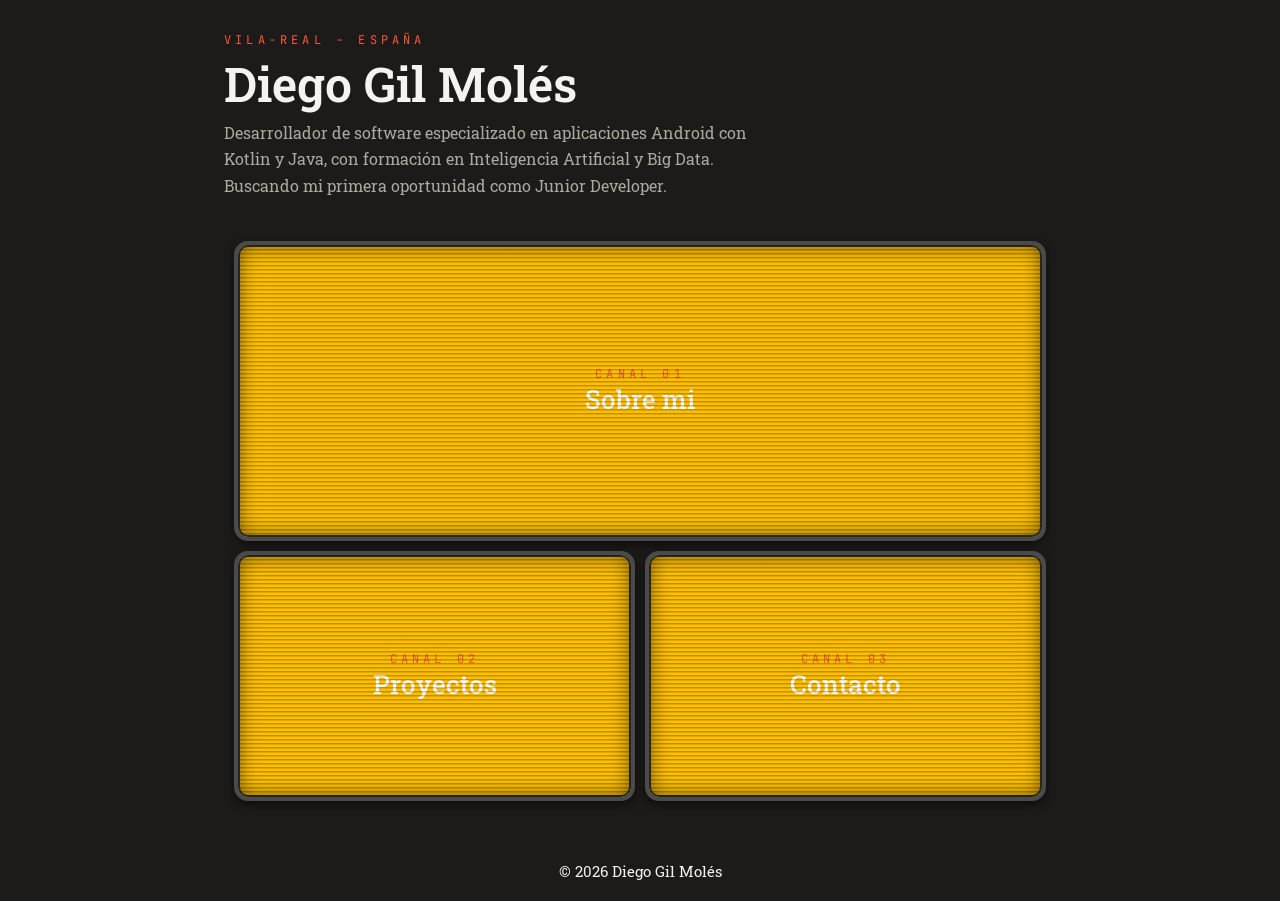
==== index.html @ fcc7936d "Initial Commit" ====
<!DOCTYPE html>
<html lang="es">

<head>
    <meta charset="UTF-8">
    <meta name="viewport" content="width=device-width, initial-scale=1.0">
    <title>Diego Gil Molés — Desarrollador Android &amp; Backend</title>
    <meta name="description"
        content="Portfolio de Diego Gil Molés, desarrollador de software de Vila-real especializado en Android con Kotlin, Java, IA y Big Data." />
    <link rel="stylesheet" href="style.css">
    <link rel="preconnect" href="https://fonts.googleapis.com">
    <link rel="preconnect" href="https://fonts.gstatic.com" crossorigin>
    <link
        href="https://fonts.googleapis.com/css2?family=JetBrains+Mono:wght@600&family=Roboto+Slab:wght@700&display=swap"
        rel="stylesheet">
</head>

<body>
    <div class="page">
        <!-- Header -->
        <header class="site-header">
            <div class="header-text">
                <p class="location">Vila-real - España</p>
                <h1>Diego Gil Molés</h1>
                <p class="subtitle">
                    Desarrollador de software especializado en aplicaciones Android con Kotlin y Java, con formación en Inteligencia Artificial y Big Data.
                    Buscando mi primera oportunidad como Junior Developer.
                </p>
            </div>
        </header>

        <!-- Main content -->
        <main class="content">
            <a href="about.html" class="btn btn-primary">
                <p class="location">Canal 01</p>
                <span class="btn-title">Sobre mi</span>
            </a>

            <div class="btn-row">
                <a href="#projects" class="btn">
                    <p class="location">Canal 02</p>
                    <span class="btn-title">Proyectos</span>
                </a>
                <a href="#contact" class="btn">
                    <p class="location">Canal 03</p>
                    <span class="btn-title">Contacto</span>
                </a>
            </div>

            <!-- Placeholder sections so the links have somewhere to go -->
            <section id="about" class="page-section"></section>
            <section id="projects" class="page-section"></section>
            <section id="contact" class="page-section"></section>
        </main>

        <!-- Footer -->
        <footer class="footer">
            © <span id="year"></span> Diego Gil Molés
        </footer>

    </div>

    <script src="script.js"></script>
</body>

</html>
---- style.css ----
:root {
  --color-carbon-black: #1C1B19;
  --color-red-tomato: #F95738;
  --color-amber-gold: #FFBF00;
  --color-bright-amber: #FFCF00;
  --color-sage-green: #88AB75;
  --color-pacific-cyan: #2D93AD;

  --radius: 14px;
  --font-display: "Roboto Slab", system-ui, sans-serif;
  --font-mono: "JetBrains Mono", ui-monospace, monospace;
  /*
  --font-display: "Archivo", system-ui, sans-serif;
  --font-mono: "Space Mono", ui-monospace, monospace;
  */
}

* {
  box-sizing: border-box;
  margin: 0;
  padding: 0;
}

html,
body {
  height: 100%;
}

body {
  background-color: var(--color-carbon-black);
  font-family: var(--font-display);
  color: var(--color-text-dark);
  -webkit-font-smoothing: antialiased;
}

.page {
  width: 65%;
  max-width: 1400px;
  margin: 0 auto;
  min-height: 100vh;
  display: flex;
  flex-direction: column;
}

/* Top bar */
.top-bar {
  height: 20px;
}

/* Header */
.site-header {
  display: flex;
  align-items: left;
  gap: 28px;
  background-color: var(--color-carbon-black);
  padding: 32px 0;
}

.header-text {
  flex: 1;
}

.header-text h1 {
  font-family: var(--font-display);
  font-weight: 700;
  font-size: clamp(2.25rem, 5vw, 3rem);
  color: #f5f3ef;
  line-height: 1;
  font-weight: 600;
  margin: 12px 0px 12px;
}

.subtitle {
    font-size: 1rem;
    line-height: 1.65;
    color: rgba(236, 229, 216, 0.7);
    max-width: 60ch;
}

.location {
  font-family: var(--font-mono);
  font-size: 12px;
  letter-spacing: 0.35em;
  text-transform: uppercase;
  color: var(--color-red-tomato);
  margin: 0px;
}

/* Content */
.content {
  background-color: var(--color-carbon-black);
  padding: 10px;
  display: flex;
  flex-direction: column;
  gap: 10px;
  flex: 1;
}

.content h2 h3{
  font-family: var(--font-mono);
}

.text-content {
    font-size: 1rem;
    line-height: 1.65;
    color: rgba(236, 229, 216, 0.7);
}

.skills-group {
  display: flex;
  flex-direction: column;
  gap: 10px;
  margin-bottom: 6px;
}

.skills-group-label {
  font-family: var(--font-mono);
  font-size: 11px;
  letter-spacing: 0.3em;
  text-transform: uppercase;
  color: var(--accent);
}

.chip-row {
  display: flex;
  flex-wrap: wrap;
  gap: 8px;
}

.chip {
  display: inline-flex;
  align-items: center;
  gap: 8px;
  padding: 6px 14px;
  border-radius: 999px;
  border: 1px solid var(--accent);
  background: rgba(245, 243, 239, 0.04);
  font-size: 0.85rem;
  color: #f5f3ef;
}

.chip-level {
  display: inline-block;
  width: 6px;
  height: 6px;
  border-radius: 50%;
  margin-right: 18px; /* reserva espacio para los dos puntos "fantasma" del box-shadow */
  background: rgba(245, 243, 239, 0.2);
}

.chip-level-1 {
  background: var(--accent);
  box-shadow: 9px 0 0 rgba(245, 243, 239, 0.2), 18px 0 0 rgba(245, 243, 239, 0.2);
}
.chip-level-2 {
  background: var(--accent);
  box-shadow: 9px 0 0 var(--accent), 18px 0 0 rgba(245, 243, 239, 0.2);
}
.chip-level-3 {
  background: var(--accent);
  box-shadow: 9px 0 0 var(--accent), 18px 0 0 var(--accent);
}

.chip-level span {
  width: 6px;
  height: 6px;
  border-radius: 50%;
  background: rgba(245, 243, 239, 0.2);
}

.chip-level-1 span:nth-child(1),
.chip-level-2 span:nth-child(-n+2),
.chip-level-3 span:nth-child(-n+3) {
  background: var(--accent);
}

/* Category accents */
.skills-group--lang     { --accent: var(--color-pacific-cyan); }
.skills-group--android  { --accent: var(--color-amber-gold); }
.skills-group--data     { --accent: var(--color-sage-green); }
.skills-group--tools    { --accent: var(--color-red-tomato); }

.btn {
  display: flex;
  flex-direction: column;
  align-items: center;
  justify-content: center;
  background-color: var(--color-amber-gold);
  border-radius: var(--radius);
  min-height: 300px;
  text-decoration: none;
  color: white;
  text-align: center;
  padding: 10px;
  transition: background-color 0.15s ease, transform 0.15s ease;

  /* CRT TV frame */
  position: relative;
  overflow: hidden;
  border: 4px solid #4a4a4a;
  box-shadow:
    inset 0 0 0 2px #2a2a2a,
    inset 0 0 20px rgba(0, 0, 0, 0.6),
    0 4px 10px rgba(0, 0, 0, 0.5);
}

/* Scanlines overlay on the "screen" area */
.btn::before{
  content: "";
  position: absolute;
  inset: 0;
  background: repeating-linear-gradient(
    to bottom,
    rgba(0, 0, 0, 0.25) 0px,
    rgba(0, 0, 0, 0.25) 1px,
    transparent 2px,
    transparent 4px
  );
  pointer-events: none;
  z-index: 2;
}

/* Subtle screen vignette/glow to sell the glass curvature */
.btn::after{
  content: "";
  position: absolute;
  inset: 0;
  background: radial-gradient(
    elipse at center,
    transparent 55%,
    rgba(0, 0, 0, 0.45) 100%
  );
  pointer-events: none;
  z-index: 3;
}

.btn:hover {
  background-color: var(--color-bright-amber);
}

.btn-row {
  display: flex;
  gap: 10px;
}

.btn-row .btn {
  flex: 1;
  min-height: 250px;
}

.btn-title {
  font-size: 1.6rem;
  font-weight: 500;
}

/* Footer */
.footer {
  background-color: var(--color-carbon-black);
  text-align: center;
  padding: 20px;
  font-size: 0.95rem;
  color: #f5f3ef;
}

/* Placeholder anchor sections */
.page-section {
  height: 0;
}

/* Flag backgrounds — built from the existing palette, no new colors */

.flag-spa {
  background: linear-gradient(
    to bottom,
    var(--color-red-tomato) 0%, var(--color-red-tomato) 25%,
    var(--color-amber-gold) 25%, var(--color-amber-gold) 75%,
    var(--color-red-tomato) 75%, var(--color-red-tomato) 100%
  );
}

.flag-cat {
  /* Senyera: 9 alternating stripes, yellow on the outside */
  background: linear-gradient(
    to bottom,
    var(--color-amber-gold) 0%, var(--color-amber-gold) 11.11%,
    var(--color-red-tomato) 11.11%, var(--color-red-tomato) 22.22%,
    var(--color-amber-gold) 22.22%, var(--color-amber-gold) 33.33%,
    var(--color-red-tomato) 33.33%, var(--color-red-tomato) 44.44%,
    var(--color-amber-gold) 44.44%, var(--color-amber-gold) 55.55%,
    var(--color-red-tomato) 55.55%, var(--color-red-tomato) 66.66%,
    var(--color-amber-gold) 66.66%, var(--color-amber-gold) 77.77%,
    var(--color-red-tomato) 77.77%, var(--color-red-tomato) 88.88%,
    var(--color-amber-gold) 88.88%, var(--color-amber-gold) 100%
  );
}

.flag-gb {
  /* Union Jack, abstracted with the site palette instead of navy */
  background-color: var(--color-pacific-cyan);
  background-image:
    /* Red straight cross — topmost */
    linear-gradient(to right, transparent 44%, var(--color-red-tomato) 44%, var(--color-red-tomato) 56%, transparent 56%),
    linear-gradient(to bottom, transparent 44%, var(--color-red-tomato) 44%, var(--color-red-tomato) 56%, transparent 56%),
    /* White fimbriation for the straight cross — wide, masks the diagonals near center */
    linear-gradient(to right, transparent 36%, #f5f3ef 36%, #f5f3ef 64%, transparent 64%),
    linear-gradient(to bottom, transparent 36%, #f5f3ef 36%, #f5f3ef 64%, transparent 64%),
    /* Diagonal red stripes — thin, full box, sit behind the straight cross */
    linear-gradient(to bottom right, transparent 47%, var(--color-red-tomato) 47%, var(--color-red-tomato) 53%, transparent 53%),
    linear-gradient(to bottom left, transparent 47%, var(--color-red-tomato) 47%, var(--color-red-tomato) 53%, transparent 53%),
    /* Diagonal white fimbriation — behind the diagonal red, above the field */
    linear-gradient(to bottom right, transparent 41%, #f5f3ef 41%, #f5f3ef 59%, transparent 59%),
    linear-gradient(to bottom left, transparent 41%, #f5f3ef 41%, #f5f3ef 59%, transparent 59%);
}

.flag-spa .btn-title,
.flag-cat .btn-title,
.flag-gb .btn-title,
.flag-spa .location,
.flag-cat .location,
.flag-gb .location {
  color: var(--color-carbon-black);
}

.flag-es:hover,
.flag-val:hover {
  background-color: transparent;
}
.flag-gb:hover {
  background-color: var(--color-pacific-cyan);
}

/* Responsive */
@media (max-width: 600px) {
  .site-header {
    flex-direction: column;
    align-items: flex-start;
  }

  .btn {
    border-width: 8px;
  }

  .btn-row {
    flex-direction: column;
  }

  .btn-row .btn {
    min-height: 160px;
  }
}
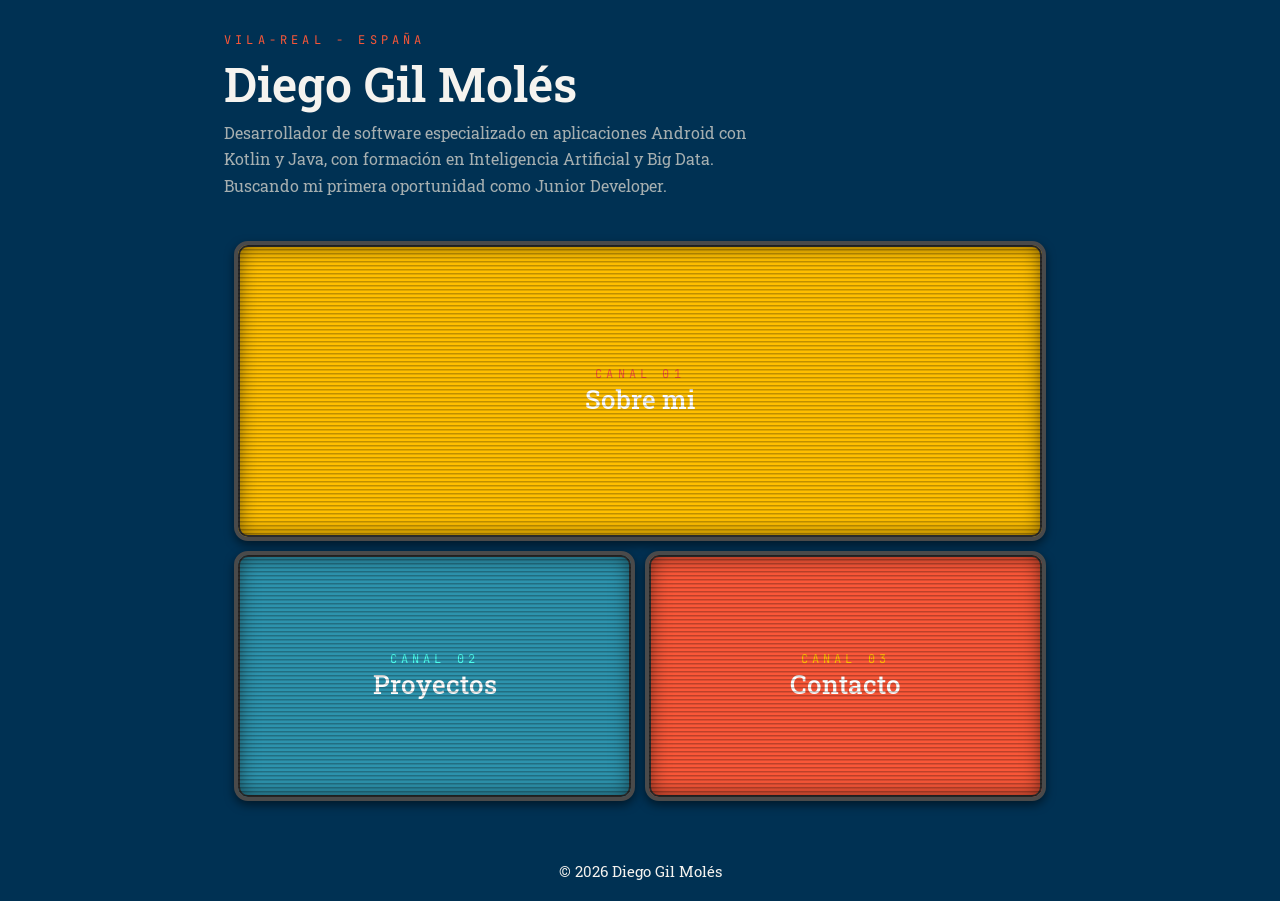
==== commit 21ed43e0: "3rd Commit (tvs with colours)" ====
--- a/index.html
+++ b/index.html
@@ -31,17 +31,17 @@
 
         <!-- Main content -->
         <main class="content">
-            <a href="about.html" class="btn btn-primary">
+            <a href="about.html" class="btn btn-primary btn-yellow">
                 <p class="location">Canal 01</p>
                 <span class="btn-title">Sobre mi</span>
             </a>
 
             <div class="btn-row">
-                <a href="#projects" class="btn">
+                <a href="#projects" class="btn btn-blue">
                     <p class="location">Canal 02</p>
                     <span class="btn-title">Proyectos</span>
                 </a>
-                <a href="#contact" class="btn">
+                <a href="#contact" class="btn btn-red">
                     <p class="location">Canal 03</p>
                     <span class="btn-title">Contacto</span>
                 </a>
--- a/style.css
+++ b/style.css
@@ -1,10 +1,14 @@
 :root {
   --color-carbon-black: #1C1B19;
   --color-red-tomato: #F95738;
+  --color-red-watermelon: #EF2D56;
   --color-amber-gold: #FFBF00;
   --color-bright-amber: #FFCF00;
   --color-sage-green: #88AB75;
   --color-pacific-cyan: #2D93AD;
+  --color-neon-ice: #4EFFEF;
+  --color-space-indigo: #003153;
+  --color-white: #FFFFFF;
 
   --radius: 14px;
   --font-display: "Roboto Slab", system-ui, sans-serif;
@@ -27,7 +31,7 @@
 }
 
 body {
-  background-color: var(--color-carbon-black);
+  background-color: var(--color-space-indigo);
   font-family: var(--font-display);
   color: var(--color-text-dark);
   -webkit-font-smoothing: antialiased;
@@ -52,7 +56,7 @@
   display: flex;
   align-items: left;
   gap: 28px;
-  background-color: var(--color-carbon-black);
+  background-color: var(--color-space-indigo);
   padding: 32px 0;
 }
 
@@ -82,13 +86,13 @@
   font-size: 12px;
   letter-spacing: 0.35em;
   text-transform: uppercase;
-  color: var(--color-red-tomato);
+  color: var(--btn-location, var(--color-red-tomato));
   margin: 0px;
 }
 
 /* Content */
 .content {
-  background-color: var(--color-carbon-black);
+  background-color: var(--color-space-indigo);
   padding: 10px;
   display: flex;
   flex-direction: column;
@@ -96,8 +100,18 @@
   flex: 1;
 }
 
-.content h2 h3{
+.content h2,
+.content h3 {
   font-family: var(--font-mono);
+}
+
+.content ul,
+.content li {
+  font-family: var(--font-mono);
+  font-size: 12px;
+  letter-spacing: 0.35em;
+  color: rgba(236, 229, 216, 0.7);
+  margin: 0px;
 }
 
 .text-content {
@@ -175,21 +189,21 @@
 }
 
 /* Category accents */
-.skills-group--lang     { --accent: var(--color-pacific-cyan); }
-.skills-group--android  { --accent: var(--color-amber-gold); }
-.skills-group--data     { --accent: var(--color-sage-green); }
-.skills-group--tools    { --accent: var(--color-red-tomato); }
+.skills-group--lang     { --accent: var(--color-amber-gold); }
+.skills-group--android  { --accent: var(--color-pacific-cyan); }
+.skills-group--data     { --accent: var(--color-red-tomato); }
+.skills-group--tools    { --accent: var(--color-sage-green); }
 
 .btn {
   display: flex;
   flex-direction: column;
   align-items: center;
   justify-content: center;
-  background-color: var(--color-amber-gold);
+  background-color: var(--btn-bg, var(--color-amber-gold));
   border-radius: var(--radius);
   min-height: 300px;
   text-decoration: none;
-  color: white;
+  color: var(--btn-text, white);
   text-align: center;
   padding: 10px;
   transition: background-color 0.15s ease, transform 0.15s ease;
@@ -225,22 +239,55 @@
   content: "";
   position: absolute;
   inset: 0;
-  background: radial-gradient(
-    elipse at center,
+  /*background: radial-gradient(
+    ellipse at center,
     transparent 55%,
     rgba(0, 0, 0, 0.45) 100%
-  );
+  );*/
   pointer-events: none;
   z-index: 3;
 }
 
 .btn:hover {
-  background-color: var(--color-bright-amber);
+  background-color: var(--btn-bg-hover, var(--color-bright-amber));
+}
+
+.btn-yellow {
+  --btn-bg: var(--color-amber-gold);
+  --btn-bg-hover: var(--color-bright-amber);
+  --btn-text: var(--color-white);
+  --btn-location: var(--color-red-tomato);
+}
+
+.btn-blue {
+  --btn-bg: var(--color-pacific-cyan);
+  --btn-bg-hover: var(--color-neon-ice);
+  --btn-text: var(--color-white);
+  --btn-location: var(--color-neon-ice);
+}
+
+.btn-green {
+  --btn-bg: var(--color-sage-green);
+  --btn-bg-hover: var(--color-sage-green);
+  --btn-text: var(--color-white);
+  --btn-location: var(--color-carbon-black);
+}
+
+.btn-red {
+  --btn-bg: var(--color-red-tomato);
+  --btn-bg-hover: var(--color-red-watermelon);
+  --btn-text: var(--color-white);
+  --btn-location: var(--color-amber-gold);
 }
 
 .btn-row {
   display: flex;
   gap: 10px;
+}
+
+.btn-row > div {
+  flex: 1;
+  min-width: 0;
 }
 
 .btn-row .btn {
@@ -253,9 +300,13 @@
   font-weight: 500;
 }
 
+.btn + .location {
+  margin-top: 12px;
+}
+
 /* Footer */
 .footer {
-  background-color: var(--color-carbon-black);
+  background-color: var(--color-space-indigo);
   text-align: center;
   padding: 20px;
   font-size: 0.95rem;
@@ -318,15 +369,40 @@
 .flag-spa .location,
 .flag-cat .location,
 .flag-gb .location {
-  color: var(--color-carbon-black);
-}
-
-.flag-es:hover,
-.flag-val:hover {
+  color: var(--color-space-indigo);
+}
+
+.flag-spa:hover,
+.flag-cat:hover {
   background-color: transparent;
 }
 .flag-gb:hover {
   background-color: var(--color-pacific-cyan);
+}
+
+.icon-download {
+  background-color: var(--color-red-tomato);
+  background-image:
+    /* Stem */
+    linear-gradient(to right, transparent 40%, var(--color-red-watermelon) 40%, var(--color-red-watermelon) 60%, transparent 60%),
+    /* Arrowhead */
+    conic-gradient(from 315deg at 50% 100%, var(--color-red-watermelon) 0 90deg, transparent 90deg);
+  background-repeat: no-repeat;
+  background-size:
+    100% 50%,
+    60% 50%;
+  background-position:
+    top,
+    center bottom;
+}
+
+.icon-download .btn-title,
+.icon-download .location {
+  color: var(--color-space-indigo);
+}
+
+.icon-download:hover {
+  background-color: var(--color-red-tomato);
 }
 
 /* Responsive */
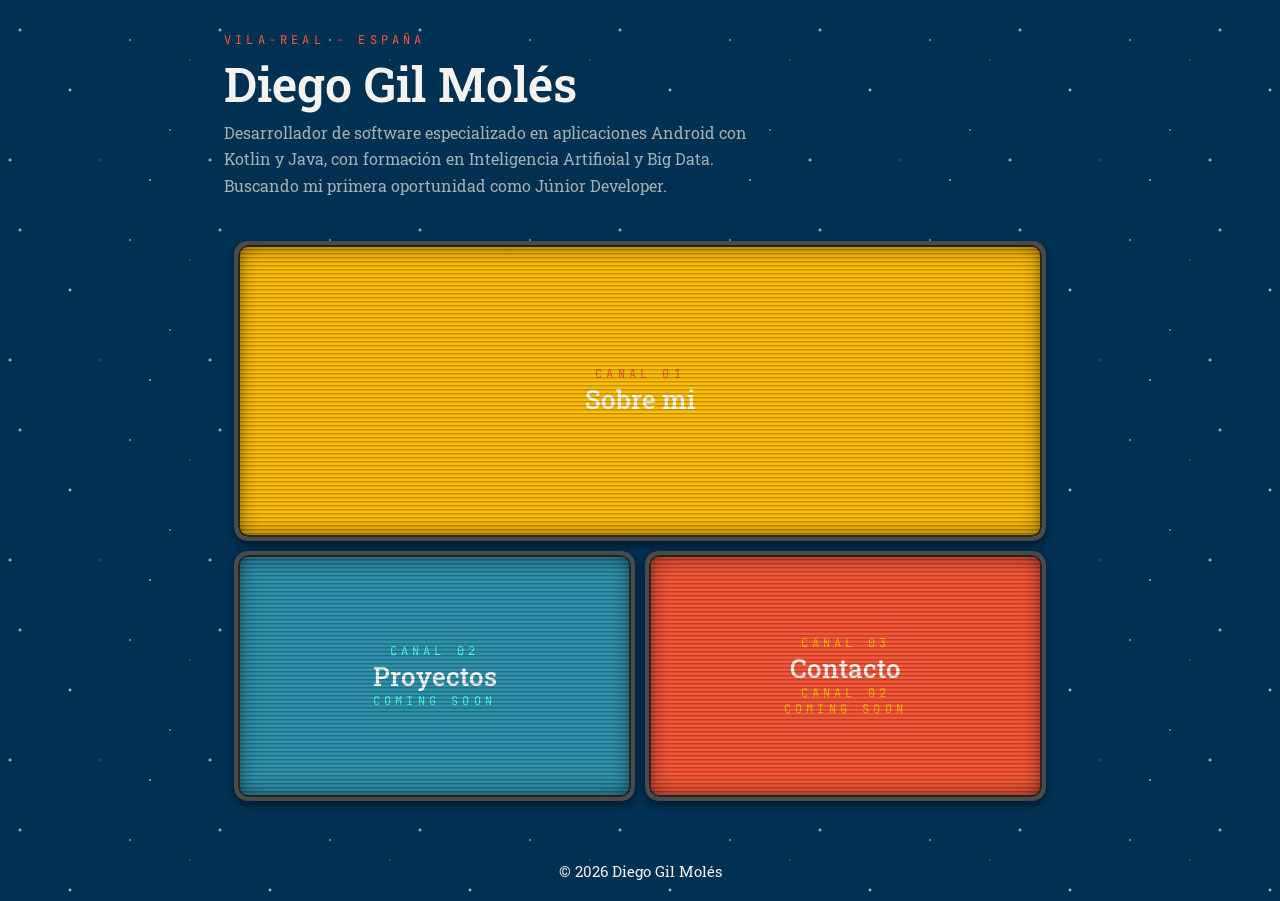
==== commit 7fc13f55: "4.1 Commit (add coming soon indicators)" ====
--- a/index.html
+++ b/index.html
@@ -40,10 +40,13 @@
                 <a href="#projects" class="btn btn-blue">
                     <p class="location">Canal 02</p>
                     <span class="btn-title">Proyectos</span>
+                    <p class="location">COMING SOON</p>
                 </a>
                 <a href="#contact" class="btn btn-red">
                     <p class="location">Canal 03</p>
                     <span class="btn-title">Contacto</span>
+                    <p class="location">Canal 02</p>
+                    <p class="location">COMING SOON</p>
                 </a>
             </div>
 
--- a/style.css
+++ b/style.css
@@ -32,6 +32,18 @@
 
 body {
   background-color: var(--color-space-indigo);
+  background-image:
+    radial-gradient(2px 2px at 20px 30px, #F5F3EF, transparent),
+    radial-gradient(2px 2px at 70px 90px, #F5F3EF, transparent),
+    radial-gradient(1.5px 1.5px at 130px 40px, rgba(245,243,239,0.8), transparent),
+    radial-gradient(1.5px 1.5px at 170px 130px, rgba(245,243,239,0.7), transparent),
+    radial-gradient(2px 2px at 10px 160px, #F5F3EF, transparent),
+    radial-gradient(1px 1px at 100px 160px, rgba(245,243,239,0.6), transparent),
+    radial-gradient(1.5px 1.5px at 150px 180px, #F5F3EF, transparent),
+    radial-gradient(1px 1px at 190px 60px, rgba(245,243,239,0.5), transparent);
+  background-repeat: repeat;
+  background-size: 200px 200px;
+  animation: star-drift 200s linear infinite;
   font-family: var(--font-display);
   color: var(--color-text-dark);
   -webkit-font-smoothing: antialiased;
@@ -56,7 +68,7 @@
   display: flex;
   align-items: left;
   gap: 28px;
-  background-color: var(--color-space-indigo);
+  background-color: transparent;
   padding: 32px 0;
 }
 
@@ -88,11 +100,13 @@
   text-transform: uppercase;
   color: var(--btn-location, var(--color-red-tomato));
   margin: 0px;
+  overflow-wrap: break-word;
+  word-break: break-word;
 }
 
 /* Content */
 .content {
-  background-color: var(--color-space-indigo);
+  background-color: transparent;
   padding: 10px;
   display: flex;
   flex-direction: column;
@@ -296,8 +310,11 @@
 }
 
 .btn-title {
-  font-size: 1.6rem;
+  font-size: clamp(1.05rem, 4.8vw, 1.6rem);
   font-weight: 500;
+  overflow-wrap: break-word;
+  word-break: break-word;
+  hyphens: auto;
 }
 
 .btn + .location {
@@ -306,7 +323,7 @@
 
 /* Footer */
 .footer {
-  background-color: var(--color-space-indigo);
+  background-color: transparent;
   text-align: center;
   padding: 20px;
   font-size: 0.95rem;
@@ -405,8 +422,17 @@
   background-color: var(--color-red-tomato);
 }
 
+@keyframes star-drift {
+  from { background-position: 0 0; }
+  to   { background-position: -1000px 1000px; }
+}
+
 /* Responsive */
 @media (max-width: 600px) {
+  .page {
+    width: 92%;
+  }
+
   .site-header {
     flex-direction: column;
     align-items: flex-start;
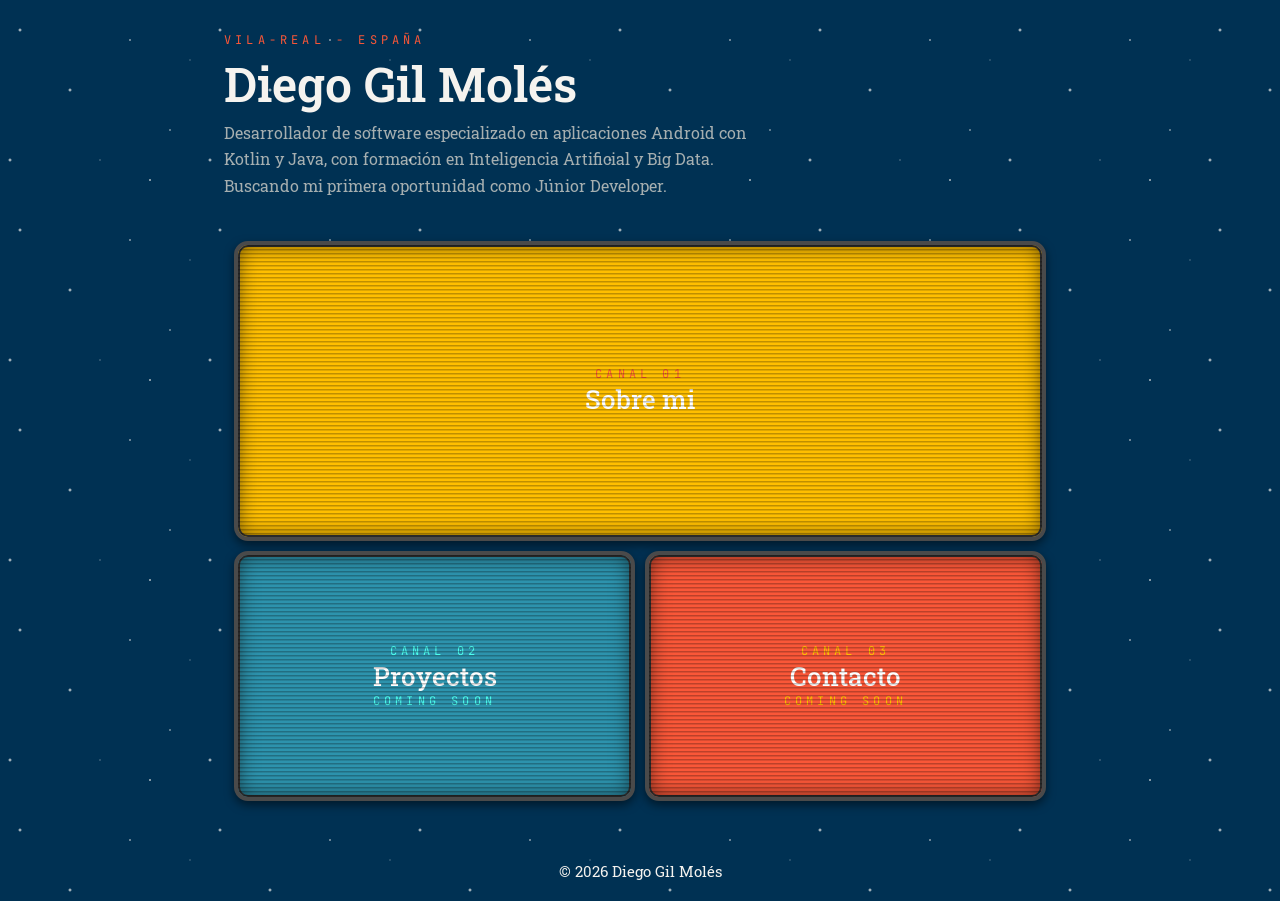
==== commit 8470f0ab: "4.2 Commit (add coming soon indicators)" ====
--- a/index.html
+++ b/index.html
@@ -45,7 +45,6 @@
                 <a href="#contact" class="btn btn-red">
                     <p class="location">Canal 03</p>
                     <span class="btn-title">Contacto</span>
-                    <p class="location">Canal 02</p>
                     <p class="location">COMING SOON</p>
                 </a>
             </div>
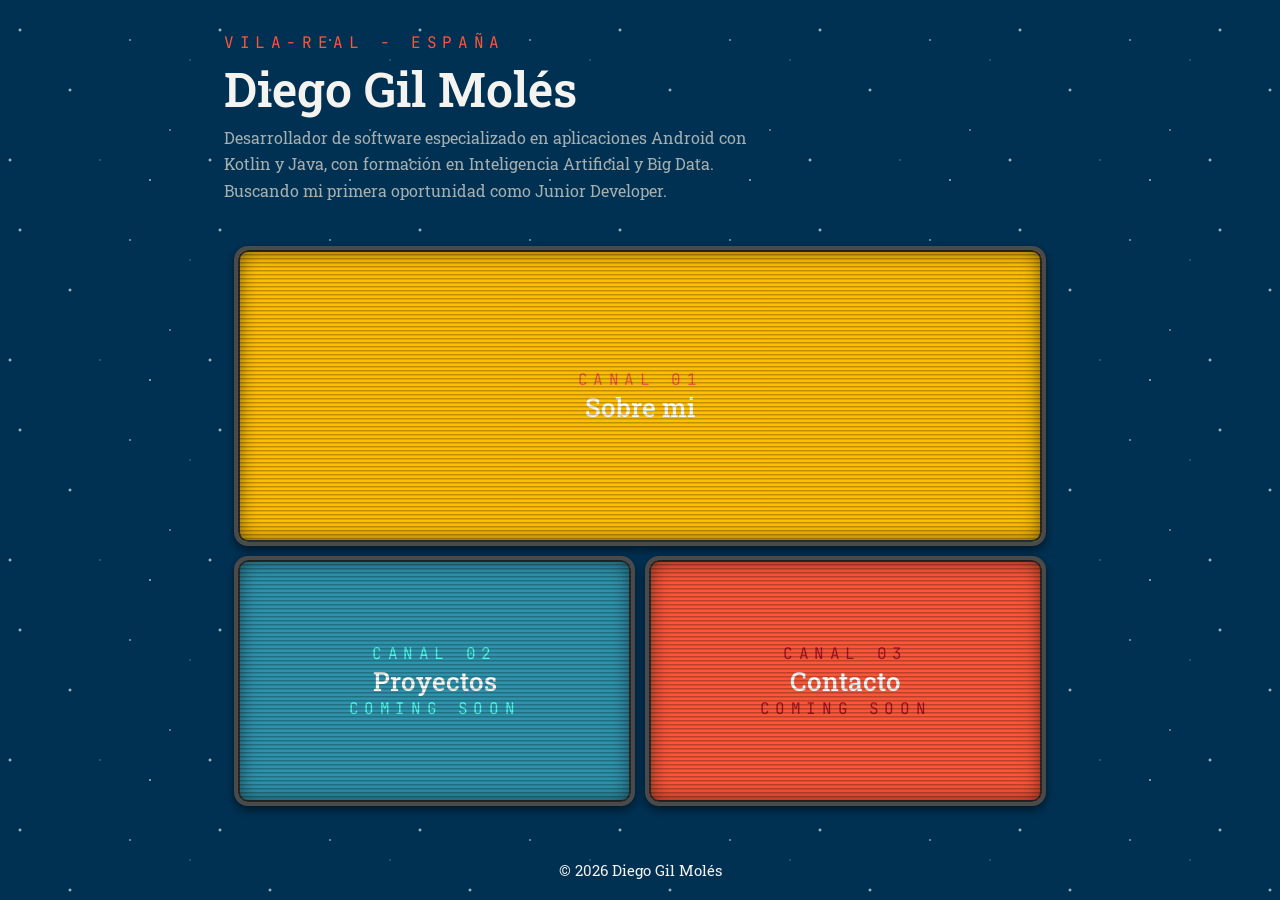
==== commit f485d75b: "5th Commit (start projects)" ====
--- a/index.html
+++ b/index.html
@@ -37,7 +37,7 @@
             </a>
 
             <div class="btn-row">
-                <a href="#projects" class="btn btn-blue">
+                <a href="projects.html" class="btn btn-blue">
                     <p class="location">Canal 02</p>
                     <span class="btn-title">Proyectos</span>
                     <p class="location">COMING SOON</p>
@@ -50,8 +50,6 @@
             </div>
 
             <!-- Placeholder sections so the links have somewhere to go -->
-            <section id="about" class="page-section"></section>
-            <section id="projects" class="page-section"></section>
             <section id="contact" class="page-section"></section>
         </main>
 
--- a/style.css
+++ b/style.css
@@ -2,9 +2,11 @@
   --color-carbon-black: #1C1B19;
   --color-red-tomato: #F95738;
   --color-red-watermelon: #EF2D56;
+  --color-rubi-red: #A31621;
   --color-amber-gold: #FFBF00;
   --color-bright-amber: #FFCF00;
   --color-sage-green: #88AB75;
+  --color-emerald-depths: #285943;
   --color-pacific-cyan: #2D93AD;
   --color-neon-ice: #4EFFEF;
   --color-space-indigo: #003153;
@@ -95,13 +97,29 @@
 
 .location {
   font-family: var(--font-mono);
-  font-size: 12px;
+  font-size: 16px;
   letter-spacing: 0.35em;
   text-transform: uppercase;
   color: var(--btn-location, var(--color-red-tomato));
   margin: 0px;
   overflow-wrap: break-word;
   word-break: break-word;
+}
+
+.location-yellow {
+  --btn-location: var(--color-amber-gold);
+}
+
+.location-blue {
+  --btn-location: var(--color-pacific-cyan);
+}
+
+.location-red {
+  --btn-location: var(--color-red-tomato);
+}
+
+.location-green {
+  --btn-location: var(--color-sage-green);
 }
 
 /* Content */
@@ -284,14 +302,14 @@
   --btn-bg: var(--color-sage-green);
   --btn-bg-hover: var(--color-sage-green);
   --btn-text: var(--color-white);
-  --btn-location: var(--color-carbon-black);
+  --btn-location: var(--color-emerald-depths);
 }
 
 .btn-red {
   --btn-bg: var(--color-red-tomato);
   --btn-bg-hover: var(--color-red-watermelon);
   --btn-text: var(--color-white);
-  --btn-location: var(--color-amber-gold);
+  --btn-location: var(--color-rubi-red);
 }
 
 .btn-row {
@@ -401,9 +419,9 @@
   background-color: var(--color-red-tomato);
   background-image:
     /* Stem */
-    linear-gradient(to right, transparent 40%, var(--color-red-watermelon) 40%, var(--color-red-watermelon) 60%, transparent 60%),
+    linear-gradient(to right, transparent 40%, var(--color-rubi-red) 40%, var(--color-rubi-red) 60%, transparent 60%),
     /* Arrowhead */
-    conic-gradient(from 315deg at 50% 100%, var(--color-red-watermelon) 0 90deg, transparent 90deg);
+    conic-gradient(from 315deg at 50% 100%, var(--color-rubi-red) 0 90deg, transparent 90deg);
   background-repeat: no-repeat;
   background-size:
     100% 50%,
